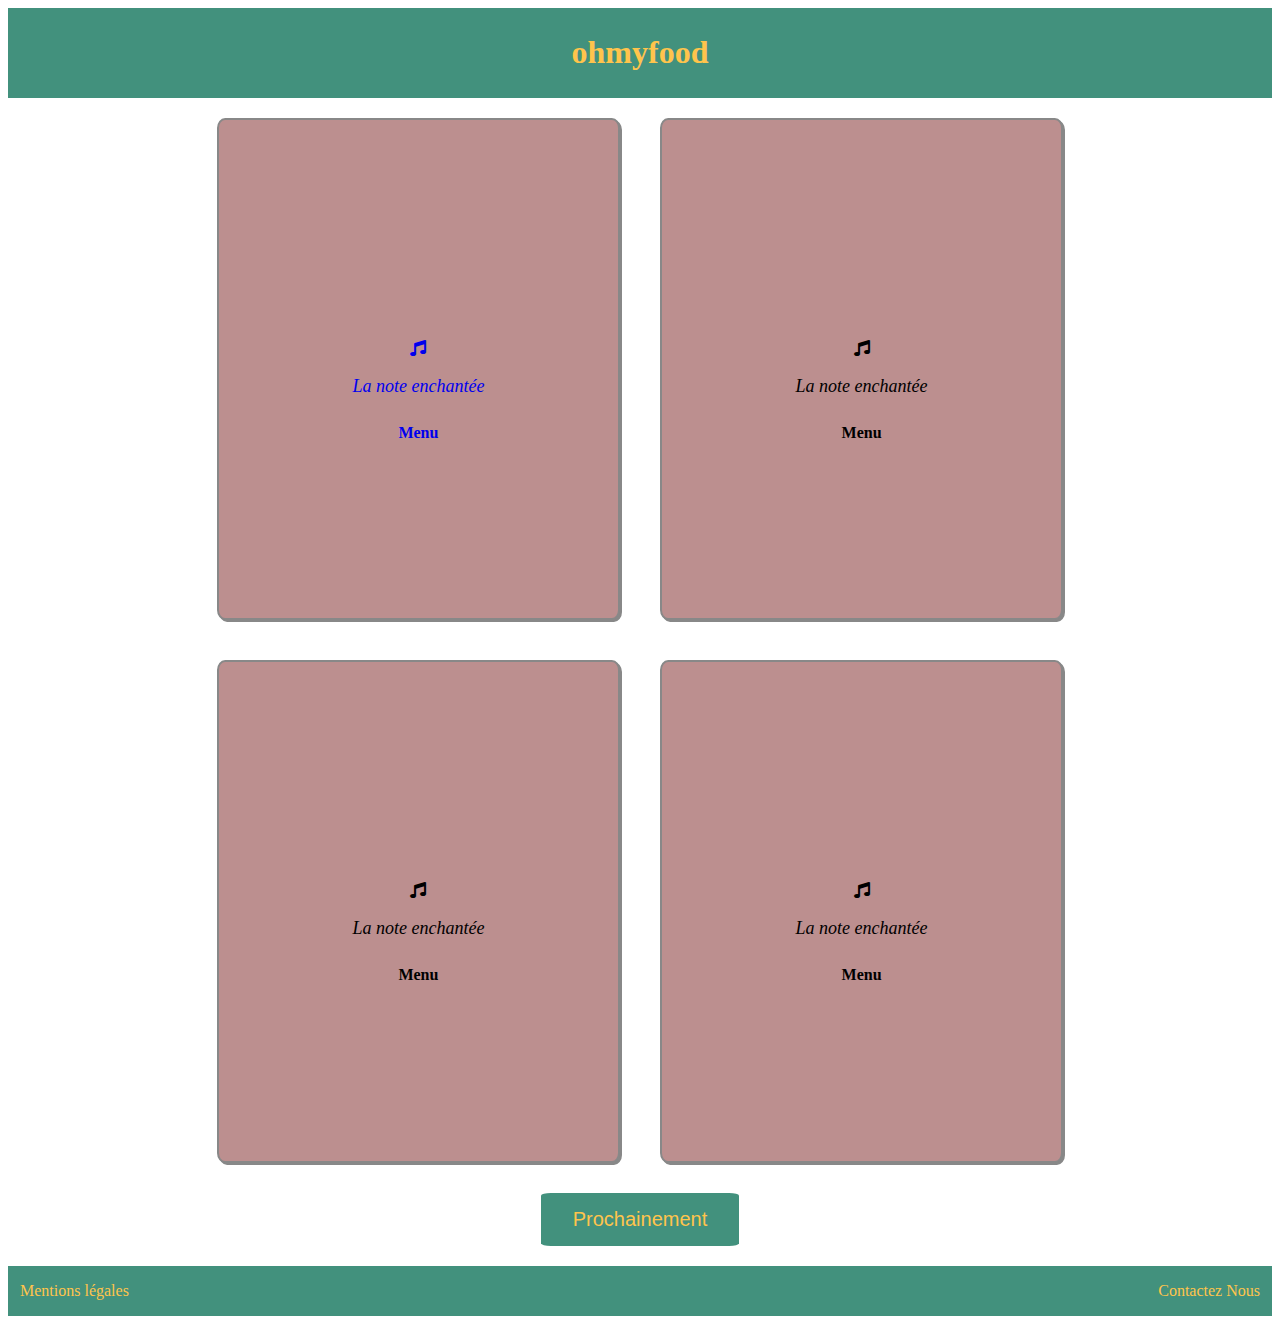
==== index.html @ 479eef69 "Mise en place de la page d'accueil" ====
<!DOCTYPE html>
<html lang="en">

<head>
    <meta charset="UTF-8">
    <meta name="viewport" content="width=device-width, initial-scale=1.0">
    <link rel="stylesheet" href="./style/style.css" type="text/css" />
    <link rel="stylesheet" href="https://use.fontawesome.com/releases/v5.6.3/css/all.css" />
    <title>Document</title>
</head>

<body>
    <main class="container">

        <header class="header">
            <h1 class="header__title">ohmyfood</h1>
        </header>

        <section class="menu">
            <article class="menu-card menu-card__body--rosybrown ">
                <a class="menu-card__link " href="./pages/menu1.html" target="_blank">
                    <div class="menu-card__body ">
                        <!-- <img class="" src="" alt="" /> -->
                        <i class="fas fa-music menu-card__img"></i>
                        <p class="menu-card__subtitle">La note enchantée</p>
                        <h5 class="menu-card__title">Menu</h5>
                    </div>
                </a>
            </article>
            <article class="menu-card menu-card__body--rosybrown ">
                <a href="./pages/menu2.html" target="_blank"></a>
                <div class="menu-card__body ">
                    <!-- <img class="" src="" alt="" /> -->
                    <i class="fas fa-music menu-card__img"></i>
                    <p class="menu-card__subtitle">La note enchantée</p>
                    <h5 class="menu-card__title">Menu</h5>
                </div>
            </article>
        </section>
        <section class="menu">
            <article class="menu-card menu-card__body--rosybrown ">
                <a href="./pages/menu3.html" target="_blank"></a>
                <div class="menu-card__body ">
                    <!-- <img class="" src="" alt="" /> -->
                    <i class="fas fa-music menu-card__img"></i>
                    <p class="menu-card__subtitle">La note enchantée</p>
                    <h5 class="menu-card__title">Menu</h5>
                </div>
            </article>
            <article class="menu-card menu-card__body--rosybrown ">
                <a href="./pages/menu4.html" target="_blank"></a>
                <div class="menu-card__body ">
                    <!-- <img class="" src="" alt="" /> -->
                    <i class="fas fa-music menu-card__img"></i>
                    <p class="menu-card__subtitle">La note enchantée</p>
                    <h5 class="menu-card__title">Menu</h5>
                </div>
            </article>
        </section>

        <div class="prochainement">
            <button class="prochainement__btn" type="button">Prochainement</button>

        </div>




        <footer class="footer">
            <p><a href="mention.html">Mentions légales</a></p>
            <p><a href="mailto:email@example.com">Contactez Nous</a></p>
        </footer>

    </main>

</body>

</html>
---- style/style.css ----
.container {
  text-align: center;
  margin: auto;
  height: auto;
}

.container .header {
  padding: 5px;
  background-color: #42917d;
}

.container .header .header__title {
  color: #ffc44c;
}

.container .menu {
  display: -webkit-box;
  display: -ms-flexbox;
  display: flex;
  -webkit-box-orient: horizontal;
  -webkit-box-direction: normal;
      -ms-flex-direction: row;
          flex-direction: row;
  -webkit-box-pack: center;
      -ms-flex-pack: center;
          justify-content: center;
}

.container .menu .menu-card {
  margin: 20px;
  padding: 150px 10px 150px 10px;
  width: 30%;
  height: 50%;
  border: 2px solid #888888;
  border-radius: 2%;
  -webkit-box-shadow: 2px 2px #888888;
          box-shadow: 2px 2px #888888;
}

.container .menu .menu-card__link {
  display: block;
  height: 100%;
  text-decoration: none;
}

.container .menu .menu-card__body {
  text-align: center;
}

.container .menu .menu-card__body--rosybrown {
  background-color: rosybrown;
}

.container .menu .menu-card__img {
  margin-top: 70px;
}

.container .menu .menu-card__title {
  font-size: 16px;
}

.container .menu .menu-card__subtitle {
  font-size: large;
  font-style: italic;
}

.container .prochainement {
  display: -webkit-box;
  display: -ms-flexbox;
  display: flex;
  -webkit-box-pack: center;
      -ms-flex-pack: center;
          justify-content: center;
  -webkit-box-align: center;
      -ms-flex-align: center;
          align-items: center;
}

.container .prochainement .prochainement__btn {
  background-color: #42917d;
  border: none;
  border-radius: 5%;
  color: #ffc44c;
  padding: 15px 32px;
  text-align: center;
  text-decoration: none;
  display: inline-block;
  font-size: 20px;
  margin-top: 10px;
  margin-bottom: 20px;
}

.container .footer {
  display: -webkit-box;
  display: -ms-flexbox;
  display: flex;
  -webkit-box-orient: horizontal;
  -webkit-box-direction: normal;
      -ms-flex-direction: row;
          flex-direction: row;
  -webkit-box-pack: justify;
      -ms-flex-pack: justify;
          justify-content: space-between;
  background-color: #42917d;
}

.container .footer a {
  color: #ffc44c;
  font-size: 16px;
  text-decoration: none;
  margin-left: 12px;
  margin-right: 12px;
}
/*# sourceMappingURL=style.css.map */
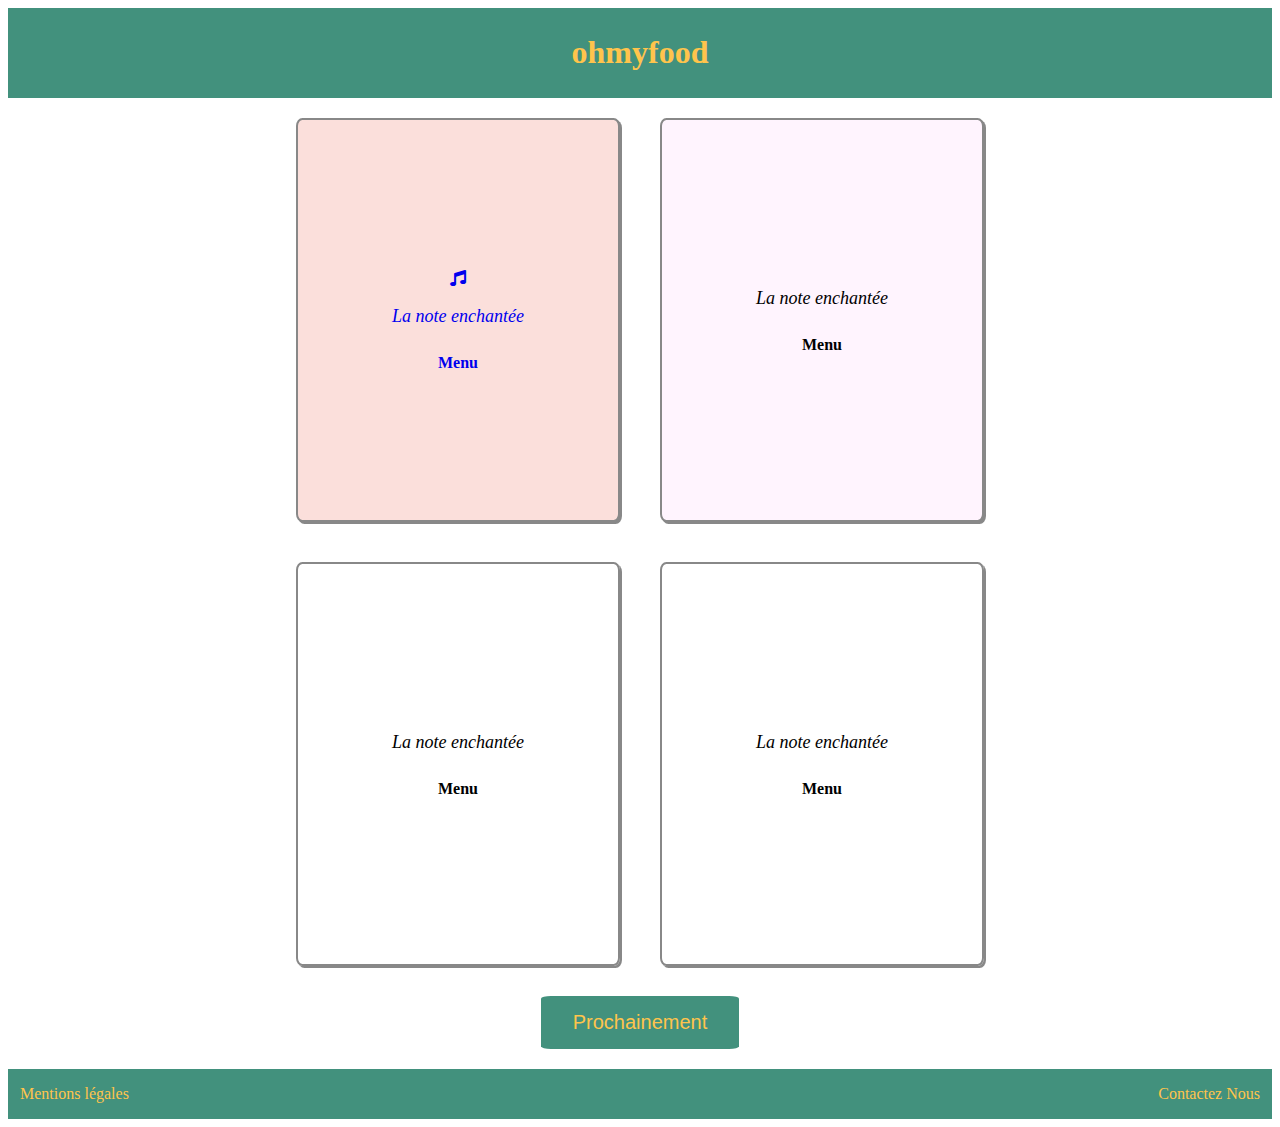
==== commit d8fdd605: "Ajout de la couleur roseclaire, et de la classe isNotDisplay sur l'image" ====
--- a/index.html
+++ b/index.html
@@ -27,31 +27,31 @@
                     </div>
                 </a>
             </article>
-            <article class="menu-card menu-card__body--rosybrown ">
+            <article class="menu-card menu-card__body--roseclaire">
                 <a href="./pages/menu2.html" target="_blank"></a>
                 <div class="menu-card__body ">
                     <!-- <img class="" src="" alt="" /> -->
-                    <i class="fas fa-music menu-card__img"></i>
+                    <i class="fas fa-music  menu-card__img menu-card__img--isNotDisplayed"></i>
                     <p class="menu-card__subtitle">La note enchantée</p>
                     <h5 class="menu-card__title">Menu</h5>
                 </div>
             </article>
         </section>
         <section class="menu">
-            <article class="menu-card menu-card__body--rosybrown ">
+            <article class="menu-card ">
                 <a href="./pages/menu3.html" target="_blank"></a>
                 <div class="menu-card__body ">
                     <!-- <img class="" src="" alt="" /> -->
-                    <i class="fas fa-music menu-card__img"></i>
+                    <i class="fas fa-music menu-card__img menu-card__img--isNotDisplayed "></i>
                     <p class="menu-card__subtitle">La note enchantée</p>
                     <h5 class="menu-card__title">Menu</h5>
                 </div>
             </article>
-            <article class="menu-card menu-card__body--rosybrown ">
+            <article class="menu-card ">
                 <a href="./pages/menu4.html" target="_blank"></a>
                 <div class="menu-card__body ">
                     <!-- <img class="" src="" alt="" /> -->
-                    <i class="fas fa-music menu-card__img"></i>
+                    <i class="fas fa-music menu-card__img menu-card__img--isNotDisplayed "></i>
                     <p class="menu-card__subtitle">La note enchantée</p>
                     <h5 class="menu-card__title">Menu</h5>
                 </div>
--- a/style/style.css
+++ b/style/style.css
@@ -29,8 +29,8 @@
 .container .menu .menu-card {
   margin: 20px;
   padding: 150px 10px 150px 10px;
-  width: 30%;
-  height: 50%;
+  width: 300px;
+  height: 100px;
   border: 2px solid #888888;
   border-radius: 2%;
   -webkit-box-shadow: 2px 2px #888888;
@@ -48,11 +48,19 @@
 }
 
 .container .menu .menu-card__body--rosybrown {
-  background-color: rosybrown;
+  background-color: #FBDFDB;
+}
+
+.container .menu .menu-card__body--roseclaire {
+  background-color: #FFF4FE;
 }
 
 .container .menu .menu-card__img {
-  margin-top: 70px;
+  width: 200px;
+}
+
+.container .menu .menu-card__img--isNotDisplayed {
+  display: none;
 }
 
 .container .menu .menu-card__title {
@@ -111,4 +119,8 @@
   margin-left: 12px;
   margin-right: 12px;
 }
+
+.fa-music {
+  width: 60%;
+}
 /*# sourceMappingURL=style.css.map */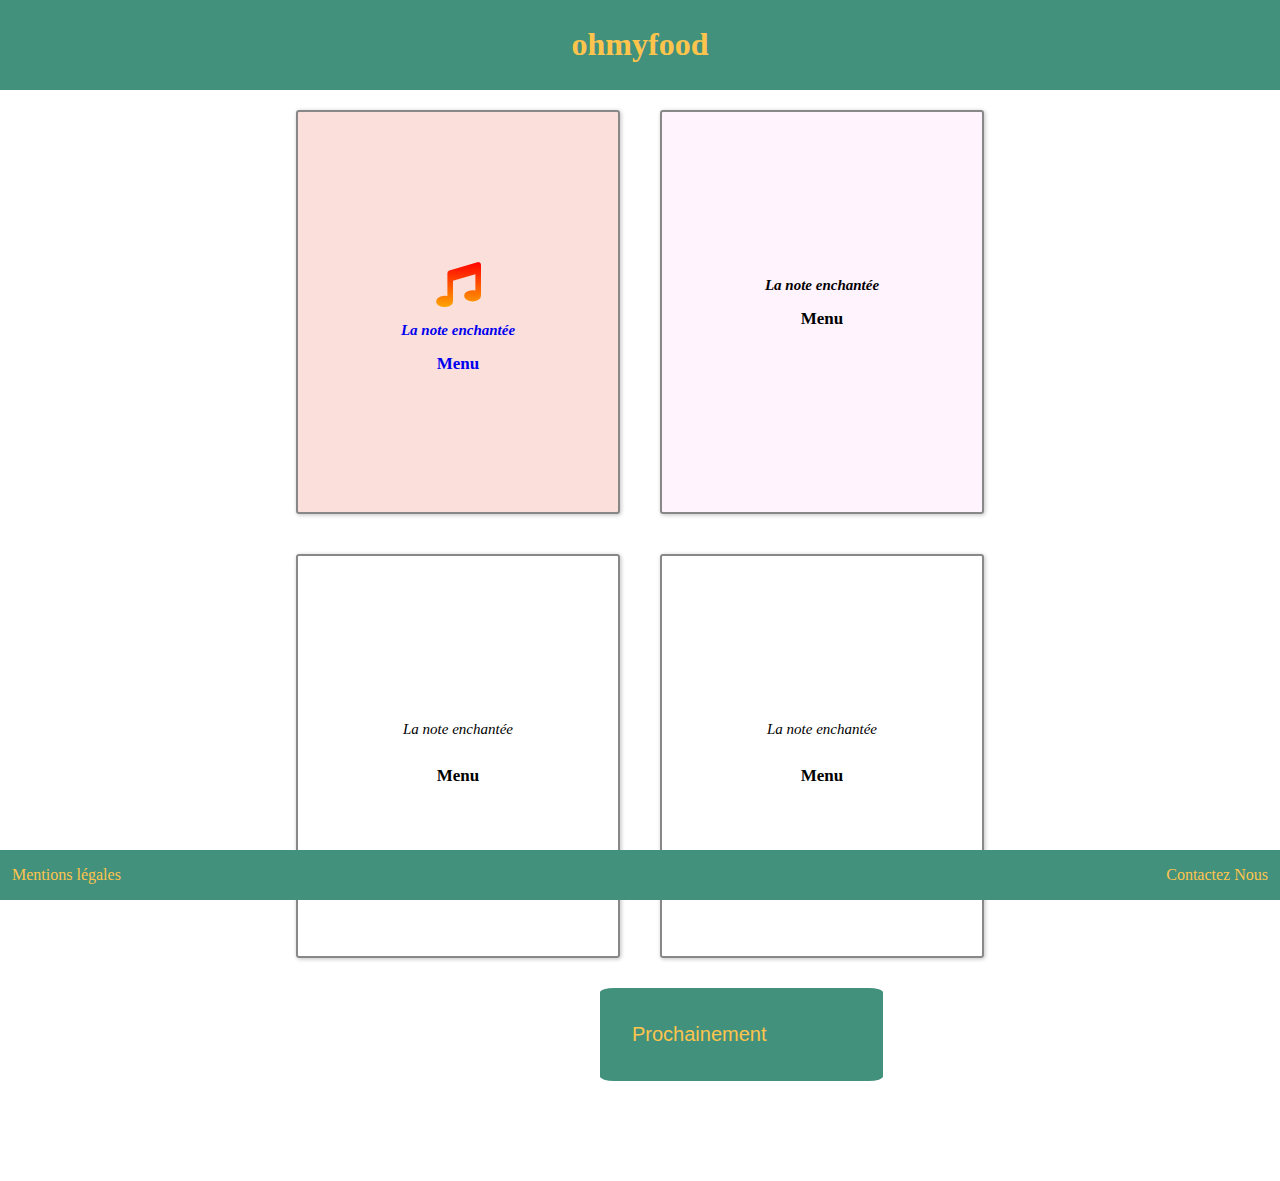
==== commit 1c87459c: "Ajout de la fonctionalite de clignotement sur le bouton prochainement" ====
--- a/index.html
+++ b/index.html
@@ -1,6 +1,5 @@
 <!DOCTYPE html>
 <html lang="en">
-
 <head>
     <meta charset="UTF-8">
     <meta name="viewport" content="width=device-width, initial-scale=1.0">
@@ -15,15 +14,14 @@
         <header class="header">
             <h1 class="header__title">ohmyfood</h1>
         </header>
-
         <section class="menu">
             <article class="menu-card menu-card__body--rosybrown ">
                 <a class="menu-card__link " href="./pages/menu1.html" target="_blank">
                     <div class="menu-card__body ">
                         <!-- <img class="" src="" alt="" /> -->
-                        <i class="fas fa-music menu-card__img"></i>
-                        <p class="menu-card__subtitle">La note enchantée</p>
-                        <h5 class="menu-card__title">Menu</h5>
+                        <i class="fas fa-music menu-card__img menu-card__img--orange"></i>
+                        <h3 class="menu-card__subtitle">La note enchantée</h3>
+                        <h2 class="menu-card__title">Menu</h2>
                     </div>
                 </a>
             </article>
@@ -32,8 +30,8 @@
                 <div class="menu-card__body ">
                     <!-- <img class="" src="" alt="" /> -->
                     <i class="fas fa-music  menu-card__img menu-card__img--isNotDisplayed"></i>
-                    <p class="menu-card__subtitle">La note enchantée</p>
-                    <h5 class="menu-card__title">Menu</h5>
+                    <h3 class="menu-card__subtitle">La note enchantée</h3>
+                    <h2 class="menu-card__title">Menu</h2>
                 </div>
             </article>
         </section>
@@ -57,14 +55,16 @@
                 </div>
             </article>
         </section>
+        
 
         <div class="prochainement">
-            <button class="prochainement__btn" type="button">Prochainement</button>
-
+            <button class="prochainement__btn" type="button"> 
+                <p>Prochainement</p>
+                 <span class="prochainement__btn-dot">.</span>
+                 <span class="prochainement__btn-dot">.</span>
+                <span class="prochainement__btn-dot">.</span>
+            </button>
         </div>
-
-
-
 
         <footer class="footer">
             <p><a href="mention.html">Mentions légales</a></p>
--- a/style/style.css
+++ b/style/style.css
@@ -1,3 +1,26 @@
+@-webkit-keyframes zoom-opacity {
+  0% {
+    opacity: 0.5;
+  }
+  100% {
+    opacity: 1;
+  }
+}
+
+@keyframes zoom-opacity {
+  0% {
+    opacity: 0.5;
+  }
+  100% {
+    opacity: 1;
+  }
+}
+
+body {
+  margin: 0;
+  padding: 0;
+}
+
 .container {
   text-align: center;
   margin: auto;
@@ -32,9 +55,9 @@
   width: 300px;
   height: 100px;
   border: 2px solid #888888;
-  border-radius: 2%;
-  -webkit-box-shadow: 2px 2px #888888;
-          box-shadow: 2px 2px #888888;
+  border-radius: 3px;
+  -webkit-box-shadow: 1px 1px 4px silver;
+          box-shadow: 1px 1px 4px silver;
 }
 
 .container .menu .menu-card__link {
@@ -48,60 +71,141 @@
 }
 
 .container .menu .menu-card__body--rosybrown {
-  background-color: #FBDFDB;
+  background-color: #fbdfdb;
 }
 
 .container .menu .menu-card__body--roseclaire {
-  background-color: #FFF4FE;
+  background-color: #fff4fe;
 }
 
 .container .menu .menu-card__img {
-  width: 200px;
+  font-size: 45px;
 }
 
 .container .menu .menu-card__img--isNotDisplayed {
   display: none;
 }
 
+.container .menu .menu-card__img--orange {
+  background: -webkit-linear-gradient(red, orange);
+  -webkit-background-clip: text;
+  -webkit-text-fill-color: transparent;
+}
+
 .container .menu .menu-card__title {
-  font-size: 16px;
+  font-size: 17px;
 }
 
 .container .menu .menu-card__subtitle {
-  font-size: large;
+  font-size: 15px;
   font-style: italic;
 }
 
-.container .prochainement {
+.container .menu .menu-card:hover {
+  -webkit-animation: zoom-opacity linear;
+          animation: zoom-opacity linear;
+  -webkit-animation-fill-mode: forwards;
+          animation-fill-mode: forwards;
+  -webkit-animation-duration: 1s;
+          animation-duration: 1s;
+}
+
+.container .menu .menu-card:hover .menu-card__title {
+  -webkit-transition: all 1s linear;
+  transition: all 1s linear;
+  font-size: 24px;
+}
+
+.container .menu .menu-card:hover .menu-card__subtitle {
+  -webkit-transition: all 1s linear;
+  transition: all 1s linear;
+  font-size: 24px;
+}
+
+.container .menu .menu-card:hover .menu-card__img {
+  -webkit-transition: all 1s linear;
+  transition: all 1s linear;
+  font-size: 65px;
+}
+
+.container .prochainement__btn {
   display: -webkit-box;
   display: -ms-flexbox;
   display: flex;
-  -webkit-box-pack: center;
-      -ms-flex-pack: center;
-          justify-content: center;
   -webkit-box-align: center;
       -ms-flex-align: center;
           align-items: center;
-}
-
-.container .prochainement .prochainement__btn {
+  margin-left: 600px;
   background-color: #42917d;
   border: none;
   border-radius: 5%;
   color: #ffc44c;
   padding: 15px 32px;
   text-align: center;
-  text-decoration: none;
-  display: inline-block;
   font-size: 20px;
   margin-top: 10px;
-  margin-bottom: 20px;
-}
-
-.container .footer {
+  margin-bottom: 100px;
+}
+
+.container .prochainement__btn .prochainement__btn-dot {
+  width: 20px;
+  height: 4px;
+  margin: 0 4px;
+  background: #ffc44c;
+  border-radius: 50%;
+  opacity: 0;
+  -webkit-animation: loadingFade 1s infinite;
+          animation: loadingFade 1s infinite;
+  padding-bottom: 16px;
+}
+
+.container .prochainement__btn .prochainement__btn-dot:nth-child(1) {
+  -webkit-animation-delay: 0s;
+          animation-delay: 0s;
+}
+
+.container .prochainement__btn .prochainement__btn-dot:nth-child(2) {
+  -webkit-animation-delay: 0.2s;
+          animation-delay: 0.2s;
+}
+
+.container .prochainement__btn .prochainement__btn-dot:nth-child(3) {
+  -webkit-animation-delay: 0.4s;
+          animation-delay: 0.4s;
+}
+
+@-webkit-keyframes loadingFade {
+  0% {
+    opacity: 0;
+  }
+  50% {
+    opacity: 0.8;
+  }
+  100% {
+    opacity: 0;
+  }
+}
+
+@keyframes loadingFade {
+  0% {
+    opacity: 0;
+  }
+  50% {
+    opacity: 0.8;
+  }
+  100% {
+    opacity: 0;
+  }
+}
+
+.footer {
   display: -webkit-box;
   display: -ms-flexbox;
   display: flex;
+  position: fixed;
+  bottom: 0;
+  left: 0;
+  right: 0;
   -webkit-box-orient: horizontal;
   -webkit-box-direction: normal;
       -ms-flex-direction: row;
@@ -112,7 +216,7 @@
   background-color: #42917d;
 }
 
-.container .footer a {
+.footer a {
   color: #ffc44c;
   font-size: 16px;
   text-decoration: none;
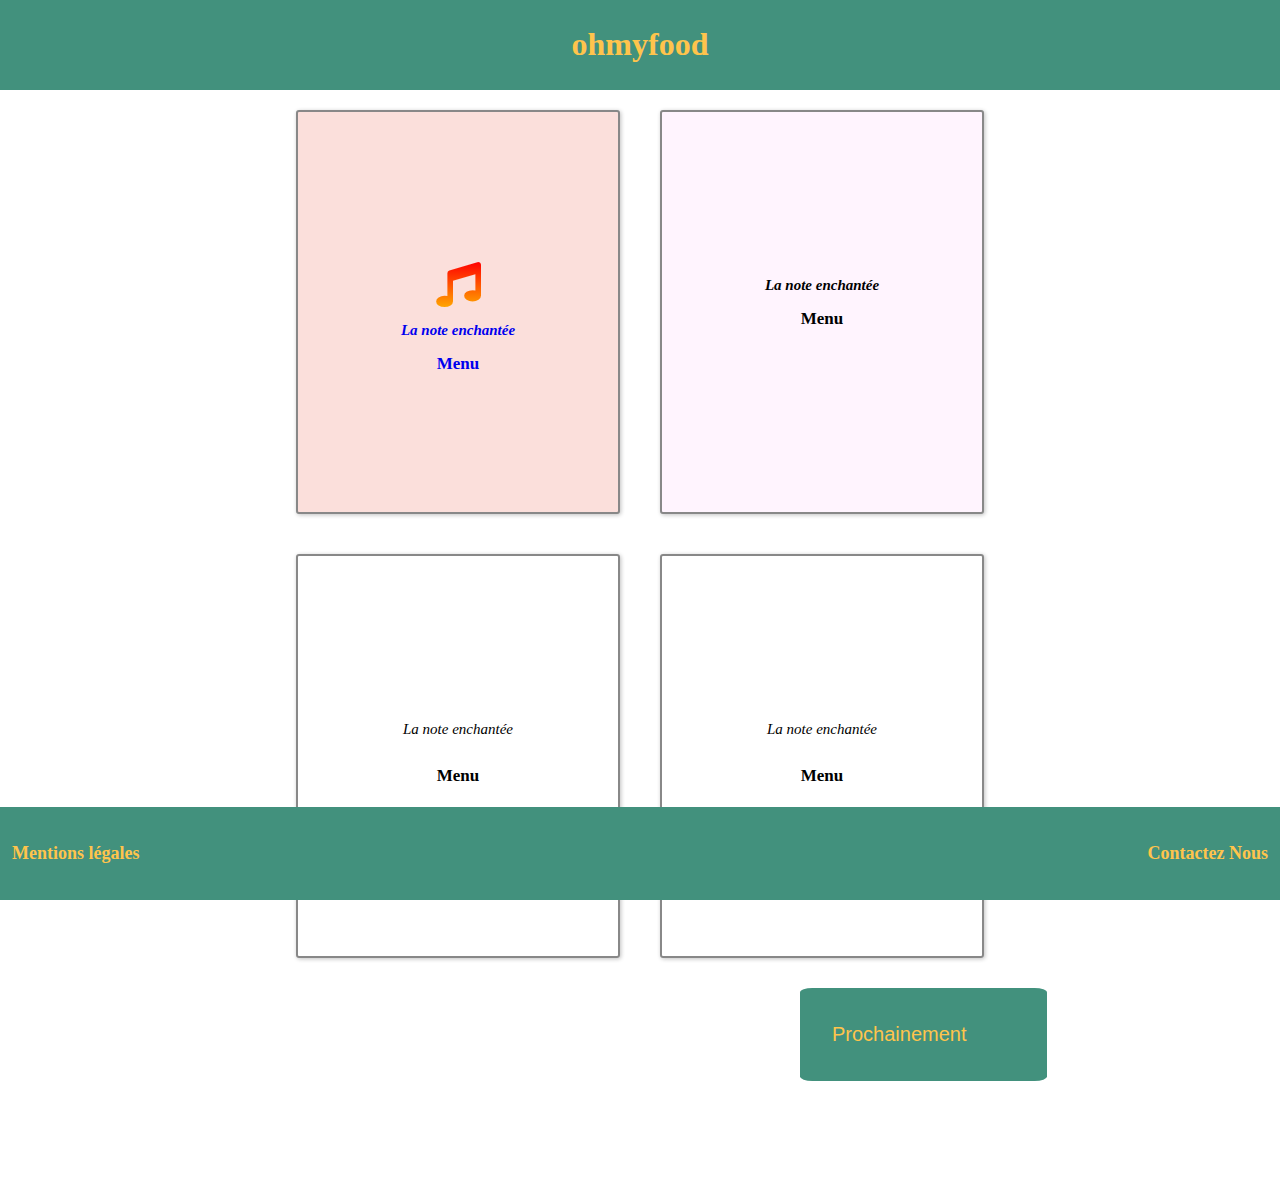
==== commit d0a92b3d: "ajout de la fonctionalité wiggle sur les bouton contact et mention legale" ====
--- a/index.html
+++ b/index.html
@@ -67,8 +67,8 @@
         </div>
 
         <footer class="footer">
-            <p><a href="mention.html">Mentions légales</a></p>
-            <p><a href="mailto:email@example.com">Contactez Nous</a></p>
+            <p class="footer__btn"><a href="mention.html">Mentions légales</a></p>
+            <p  class="footer__btn"><a href="mailto:email@example.com">Contactez Nous</a></p>
         </footer>
 
     </main>
--- a/style/style.css
+++ b/style/style.css
@@ -135,7 +135,7 @@
   -webkit-box-align: center;
       -ms-flex-align: center;
           align-items: center;
-  margin-left: 600px;
+  margin-left: 800px;
   background-color: #42917d;
   border: none;
   border-radius: 5%;
@@ -148,12 +148,12 @@
 }
 
 .container .prochainement__btn .prochainement__btn-dot {
-  width: 20px;
-  height: 4px;
-  margin: 0 4px;
-  background: #ffc44c;
   border-radius: 50%;
   opacity: 0;
+  width: 12px;
+  height: 0px;
+  margin: 0 2px;
+  background: #ffc44c;
   -webkit-animation: loadingFade 1s infinite;
           animation: loadingFade 1s infinite;
   padding-bottom: 16px;
@@ -216,12 +216,65 @@
   background-color: #42917d;
 }
 
-.footer a {
-  color: #ffc44c;
-  font-size: 16px;
-  text-decoration: none;
+.footer__btn {
   margin-left: 12px;
   margin-right: 12px;
+  line-height: 60px;
+  font-weight: bold;
+  -webkit-animation: thing 3s infinite;
+          animation: thing 3s infinite;
+}
+
+.footer__btn a {
+  color: #ffc44c;
+  font-size: 18px;
+  text-decoration: none;
+}
+
+@-webkit-keyframes thing {
+  0% {
+    -webkit-transform: rotate(0deg);
+            transform: rotate(0deg);
+  }
+  3% {
+    -webkit-transform: rotate(-4deg);
+            transform: rotate(-4deg);
+  }
+  4% {
+    -webkit-transform: rotate(2deg);
+            transform: rotate(2deg);
+  }
+  0% {
+    -webkit-transform: rotate(0deg);
+            transform: rotate(0deg);
+  }
+  0% {
+    -webkit-transform: rotate(0deg);
+            transform: rotate(0deg);
+  }
+}
+
+@keyframes thing {
+  0% {
+    -webkit-transform: rotate(0deg);
+            transform: rotate(0deg);
+  }
+  3% {
+    -webkit-transform: rotate(-4deg);
+            transform: rotate(-4deg);
+  }
+  4% {
+    -webkit-transform: rotate(2deg);
+            transform: rotate(2deg);
+  }
+  0% {
+    -webkit-transform: rotate(0deg);
+            transform: rotate(0deg);
+  }
+  0% {
+    -webkit-transform: rotate(0deg);
+            transform: rotate(0deg);
+  }
 }
 
 .fa-music {
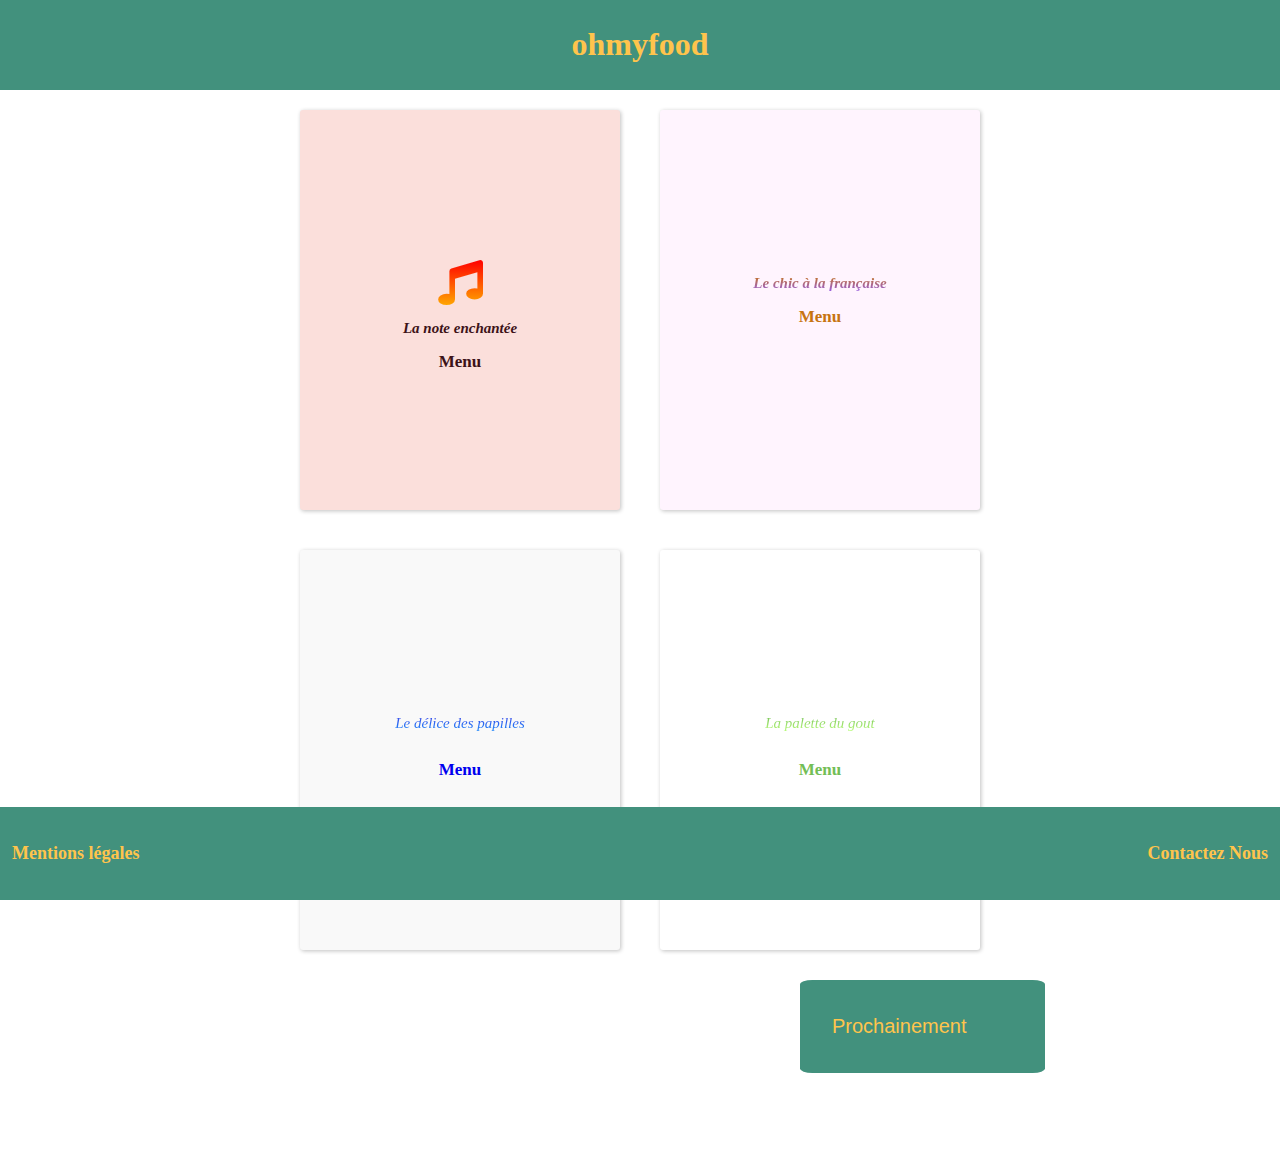
==== commit 62868c79: "Ajout des fichiers css et html de chaque menu" ====
--- a/index.html
+++ b/index.html
@@ -15,54 +15,57 @@
             <h1 class="header__title">ohmyfood</h1>
         </header>
         <section class="menu">
-            <article class="menu-card menu-card__body--rosybrown ">
-                <a class="menu-card__link " href="./pages/menu1.html" target="_blank">
+            <article class="menu-card menu-card__body--rosy ">
+                <a class="menu-card__link menu-card__link--rosybrown" href="./pages/menu1.html" target="_blank">
                     <div class="menu-card__body ">
                         <!-- <img class="" src="" alt="" /> -->
                         <i class="fas fa-music menu-card__img menu-card__img--orange"></i>
-                        <h3 class="menu-card__subtitle">La note enchantée</h3>
-                        <h2 class="menu-card__title">Menu</h2>
+                        <h3 class="menu-card__subtitle menu-card__subtitle--brown">La note enchantée</h3>
+                        <h2 class="menu-card__title menu-card__title--brown">Menu</h2>
                     </div>
                 </a>
             </article>
-            <article class="menu-card menu-card__body--roseclaire">
-                <a href="./pages/menu2.html" target="_blank"></a>
-                <div class="menu-card__body ">
-                    <!-- <img class="" src="" alt="" /> -->
-                    <i class="fas fa-music  menu-card__img menu-card__img--isNotDisplayed"></i>
-                    <h3 class="menu-card__subtitle">La note enchantée</h3>
-                    <h2 class="menu-card__title">Menu</h2>
-                </div>
+            <article class="menu-card menu-card__body--clair">
+                <a class="menu-card__link " href="./pages/menu2.html" target="_blank">
+                    <div class="menu-card__body ">
+                        <!-- <img class="" src="" alt="" /> -->
+                        <!-- <i class="fas fa-music  menu-card__img menu-card__img--isNotDisplayed"></i> -->
+                        <h3 class="menu-card__subtitle menu-card__subtitle--orangeviolet">Le chic à la française</h3>
+                        <h2 class="menu-card__title menu-card__title--orange">Menu</h2>
+                    </div>
+               </a>
             </article>
         </section>
         <section class="menu">
-            <article class="menu-card ">
-                <a href="./pages/menu3.html" target="_blank"></a>
-                <div class="menu-card__body ">
-                    <!-- <img class="" src="" alt="" /> -->
-                    <i class="fas fa-music menu-card__img menu-card__img--isNotDisplayed "></i>
-                    <p class="menu-card__subtitle">La note enchantée</p>
-                    <h5 class="menu-card__title">Menu</h5>
-                </div>
+            <article class="menu-card menu-card menu-card__body--gris">
+                <a class="menu-card__link" href="./pages/menu3.html" target="_blank">
+                    <div class="menu-card__body ">
+                        <!-- <img class="" src="" alt="" /> -->
+                        <!-- <i class="fas fa-music menu-card__img menu-card__img--isNotDisplayed "></i> -->
+                        <p class="menu-card__subtitle menu-card__subtitle--bleu">Le délice des papilles</p>
+                        <h5 class="menu-card__title enu-card__title--bleu">Menu</h5>
+                    </div>
+                </a>
             </article>
-            <article class="menu-card ">
-                <a href="./pages/menu4.html" target="_blank"></a>
-                <div class="menu-card__body ">
-                    <!-- <img class="" src="" alt="" /> -->
-                    <i class="fas fa-music menu-card__img menu-card__img--isNotDisplayed "></i>
-                    <p class="menu-card__subtitle">La note enchantée</p>
-                    <h5 class="menu-card__title">Menu</h5>
-                </div>
+            <article class="menu-card menu-card__body--gris2 ">
+                <a class="menu-card__link " href="./pages/menu4.html" target="_blank">
+                    <div class="menu-card__body ">
+                        <!-- <img class="" src="" alt="" /> -->
+                        <!-- <i class="fas fa-music menu-card__img menu-card__img--isNotDisplayed "></i> -->
+                        <p class="menu-card__subtitle menu-card__subtitle--vert">La palette du gout</p>
+                        <h5 class="menu-card__title menu-card__title--vert">Menu</h5>
+                    </div>
+                </a>
             </article>
         </section>
         
 
         <div class="prochainement">
-            <button class="prochainement__btn" type="button"> 
+            <button class="prochainement__btn" type="button "> 
                 <p>Prochainement</p>
-                 <span class="prochainement__btn-dot">.</span>
-                 <span class="prochainement__btn-dot">.</span>
-                <span class="prochainement__btn-dot">.</span>
+                 <span class="prochainement__btn-dot first_dot"></span>
+                 <span class="prochainement__btn-dot"></span>
+                <span class="prochainement__btn-dot"></span>
             </button>
         </div>
 
--- a/style/style.css
+++ b/style/style.css
@@ -54,7 +54,6 @@
   padding: 150px 10px 150px 10px;
   width: 300px;
   height: 100px;
-  border: 2px solid #888888;
   border-radius: 3px;
   -webkit-box-shadow: 1px 1px 4px silver;
           box-shadow: 1px 1px 4px silver;
@@ -70,12 +69,16 @@
   text-align: center;
 }
 
-.container .menu .menu-card__body--rosybrown {
+.container .menu .menu-card__body--rosy {
   background-color: #fbdfdb;
 }
 
-.container .menu .menu-card__body--roseclaire {
+.container .menu .menu-card__body--clair {
   background-color: #fff4fe;
+}
+
+.container .menu .menu-card__body--gris {
+  background-color: #F9F9F9;
 }
 
 .container .menu .menu-card__img {
@@ -96,9 +99,65 @@
   font-size: 17px;
 }
 
+.container .menu .menu-card__title--brown {
+  color: #3D1318;
+}
+
+.container .menu .menu-card__title--orange {
+  color: #C77412;
+}
+
+.container .menu .menu-card__title--bleu {
+  color: #1D87FB;
+}
+
+.container .menu .menu-card__title--vert {
+  color: #73BE56;
+}
+
 .container .menu .menu-card__subtitle {
   font-size: 15px;
   font-style: italic;
+}
+
+.container .menu .menu-card__subtitle--brown {
+  color: #3D1318;
+}
+
+.container .menu .menu-card__subtitle--orangeviolet {
+  background: -webkit-linear-gradient(#C77412, #955EEC);
+  -webkit-background-clip: text;
+  -webkit-text-fill-color: transparent;
+}
+
+.container .menu .menu-card__subtitle--bleu {
+  background: -webkit-linear-gradient(#3F46E7, #1A89FB);
+  -webkit-background-clip: text;
+  -webkit-text-fill-color: transparent;
+}
+
+.container .menu .menu-card__subtitle--vert {
+  background: -webkit-linear-gradient(#73BE56, #BEFF7F);
+  -webkit-background-clip: text;
+  -webkit-text-fill-color: transparent;
+}
+
+.container .menu .menu-card__subtitle:before {
+  content: "";
+  position: absolute;
+  width: 0;
+  height: 2px;
+  bottom: 0;
+  left: 0;
+  background-color: black;
+  visibility: hidden;
+  -webkit-transition: all 0.3s ease-in-out;
+  transition: all 0.3s ease-in-out;
+}
+
+.container .menu .menu-card__subtitle:hover:before {
+  visibility: visible;
+  width: 100%;
 }
 
 .container .menu .menu-card:hover {
@@ -150,13 +209,17 @@
 .container .prochainement__btn .prochainement__btn-dot {
   border-radius: 50%;
   opacity: 0;
-  width: 12px;
-  height: 0px;
-  margin: 0 2px;
+  width: 7px;
+  height: 7px;
+  margin-top: 10px;
+  margin-right: 5px;
   background: #ffc44c;
   -webkit-animation: loadingFade 1s infinite;
           animation: loadingFade 1s infinite;
-  padding-bottom: 16px;
+}
+
+.container .prochainement__btn .first_dot {
+  margin-left: 10px;
 }
 
 .container .prochainement__btn .prochainement__btn-dot:nth-child(1) {
@@ -221,6 +284,9 @@
   margin-right: 12px;
   line-height: 60px;
   font-weight: bold;
+}
+
+.footer__btn:hover {
   -webkit-animation: thing 3s infinite;
           animation: thing 3s infinite;
 }
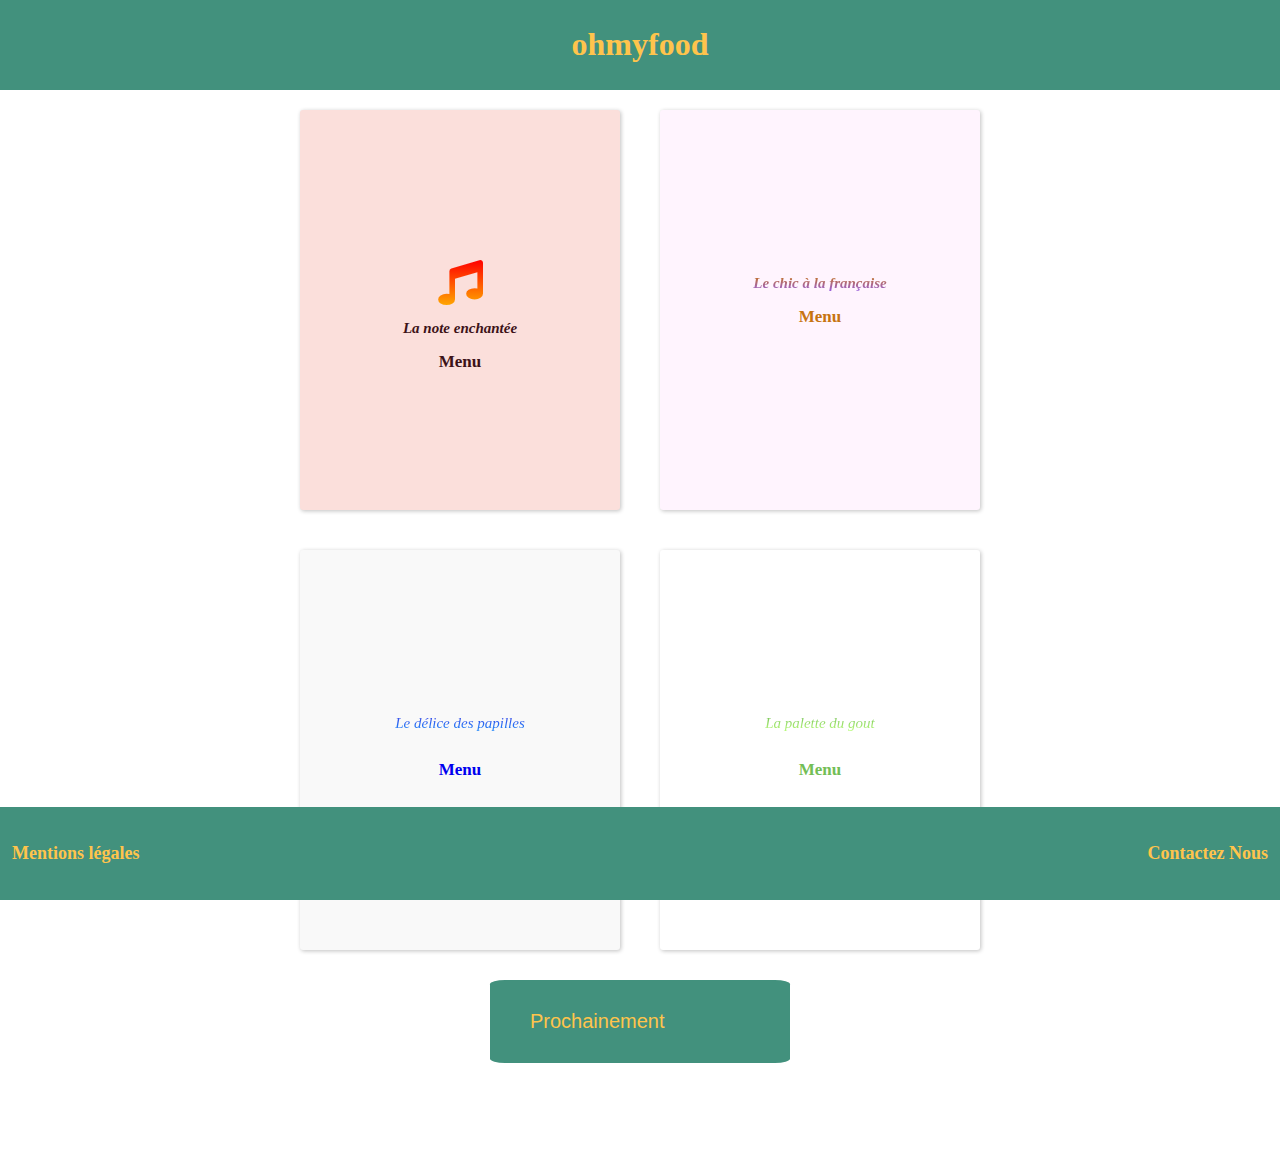
==== commit b420b815: "adding media queries in this project to performed devices" ====
--- a/index.html
+++ b/index.html
@@ -16,9 +16,8 @@
         </header>
         <section class="menu">
             <article class="menu-card menu-card__body--rosy ">
-                <a class="menu-card__link menu-card__link--rosybrown" href="./pages/menu1.html" target="_blank">
+                <a class="menu-card__link menu-card__link--rosybrown" href="./pages/menu1.html" >
                     <div class="menu-card__body ">
-                        <!-- <img class="" src="" alt="" /> -->
                         <i class="fas fa-music menu-card__img menu-card__img--orange"></i>
                         <h3 class="menu-card__subtitle menu-card__subtitle--brown">La note enchantée</h3>
                         <h2 class="menu-card__title menu-card__title--brown">Menu</h2>
@@ -26,10 +25,8 @@
                 </a>
             </article>
             <article class="menu-card menu-card__body--clair">
-                <a class="menu-card__link " href="./pages/menu2.html" target="_blank">
+                <a class="menu-card__link " href="./pages/menu2.html" >
                     <div class="menu-card__body ">
-                        <!-- <img class="" src="" alt="" /> -->
-                        <!-- <i class="fas fa-music  menu-card__img menu-card__img--isNotDisplayed"></i> -->
                         <h3 class="menu-card__subtitle menu-card__subtitle--orangeviolet">Le chic à la française</h3>
                         <h2 class="menu-card__title menu-card__title--orange">Menu</h2>
                     </div>
@@ -38,20 +35,16 @@
         </section>
         <section class="menu">
             <article class="menu-card menu-card menu-card__body--gris">
-                <a class="menu-card__link" href="./pages/menu3.html" target="_blank">
+                <a class="menu-card__link" href="./pages/menu3.html" >
                     <div class="menu-card__body ">
-                        <!-- <img class="" src="" alt="" /> -->
-                        <!-- <i class="fas fa-music menu-card__img menu-card__img--isNotDisplayed "></i> -->
                         <p class="menu-card__subtitle menu-card__subtitle--bleu">Le délice des papilles</p>
                         <h5 class="menu-card__title enu-card__title--bleu">Menu</h5>
                     </div>
                 </a>
             </article>
             <article class="menu-card menu-card__body--gris2 ">
-                <a class="menu-card__link " href="./pages/menu4.html" target="_blank">
+                <a class="menu-card__link " href="./pages/menu4.html" >
                     <div class="menu-card__body ">
-                        <!-- <img class="" src="" alt="" /> -->
-                        <!-- <i class="fas fa-music menu-card__img menu-card__img--isNotDisplayed "></i> -->
                         <p class="menu-card__subtitle menu-card__subtitle--vert">La palette du gout</p>
                         <h5 class="menu-card__title menu-card__title--vert">Menu</h5>
                     </div>
--- a/style/style.css
+++ b/style/style.css
@@ -78,7 +78,7 @@
 }
 
 .container .menu .menu-card__body--gris {
-  background-color: #F9F9F9;
+  background-color: #f9f9f9;
 }
 
 .container .menu .menu-card__img {
@@ -100,19 +100,19 @@
 }
 
 .container .menu .menu-card__title--brown {
-  color: #3D1318;
+  color: #3d1318;
 }
 
 .container .menu .menu-card__title--orange {
-  color: #C77412;
+  color: #c77412;
 }
 
 .container .menu .menu-card__title--bleu {
-  color: #1D87FB;
+  color: #1d87fb;
 }
 
 .container .menu .menu-card__title--vert {
-  color: #73BE56;
+  color: #73be56;
 }
 
 .container .menu .menu-card__subtitle {
@@ -121,43 +121,25 @@
 }
 
 .container .menu .menu-card__subtitle--brown {
-  color: #3D1318;
+  color: #3d1318;
 }
 
 .container .menu .menu-card__subtitle--orangeviolet {
-  background: -webkit-linear-gradient(#C77412, #955EEC);
+  background: -webkit-linear-gradient(#c77412, #955eec);
   -webkit-background-clip: text;
   -webkit-text-fill-color: transparent;
 }
 
 .container .menu .menu-card__subtitle--bleu {
-  background: -webkit-linear-gradient(#3F46E7, #1A89FB);
+  background: -webkit-linear-gradient(#3f46e7, #1a89fb);
   -webkit-background-clip: text;
   -webkit-text-fill-color: transparent;
 }
 
 .container .menu .menu-card__subtitle--vert {
-  background: -webkit-linear-gradient(#73BE56, #BEFF7F);
+  background: -webkit-linear-gradient(#73be56, #beff7f);
   -webkit-background-clip: text;
   -webkit-text-fill-color: transparent;
-}
-
-.container .menu .menu-card__subtitle:before {
-  content: "";
-  position: absolute;
-  width: 0;
-  height: 2px;
-  bottom: 0;
-  left: 0;
-  background-color: black;
-  visibility: hidden;
-  -webkit-transition: all 0.3s ease-in-out;
-  transition: all 0.3s ease-in-out;
-}
-
-.container .menu .menu-card__subtitle:hover:before {
-  visibility: visible;
-  width: 100%;
 }
 
 .container .menu .menu-card:hover {
@@ -188,18 +170,19 @@
 }
 
 .container .prochainement__btn {
+  width: 300px;
   display: -webkit-box;
   display: -ms-flexbox;
   display: flex;
   -webkit-box-align: center;
       -ms-flex-align: center;
           align-items: center;
-  margin-left: 800px;
+  margin: auto;
   background-color: #42917d;
   border: none;
   border-radius: 5%;
   color: #ffc44c;
-  padding: 15px 32px;
+  padding: 10px 40px;
   text-align: center;
   font-size: 20px;
   margin-top: 10px;
@@ -346,4 +329,19 @@
 .fa-music {
   width: 60%;
 }
+
+@media screen and (max-width: 500px) {
+  body {
+    margin: auto;
+  }
+  .header {
+    margin: 0 0 40 auto;
+  }
+  .menu {
+    width: auto;
+  }
+  .container {
+    width: 800px;
+  }
+}
 /*# sourceMappingURL=style.css.map */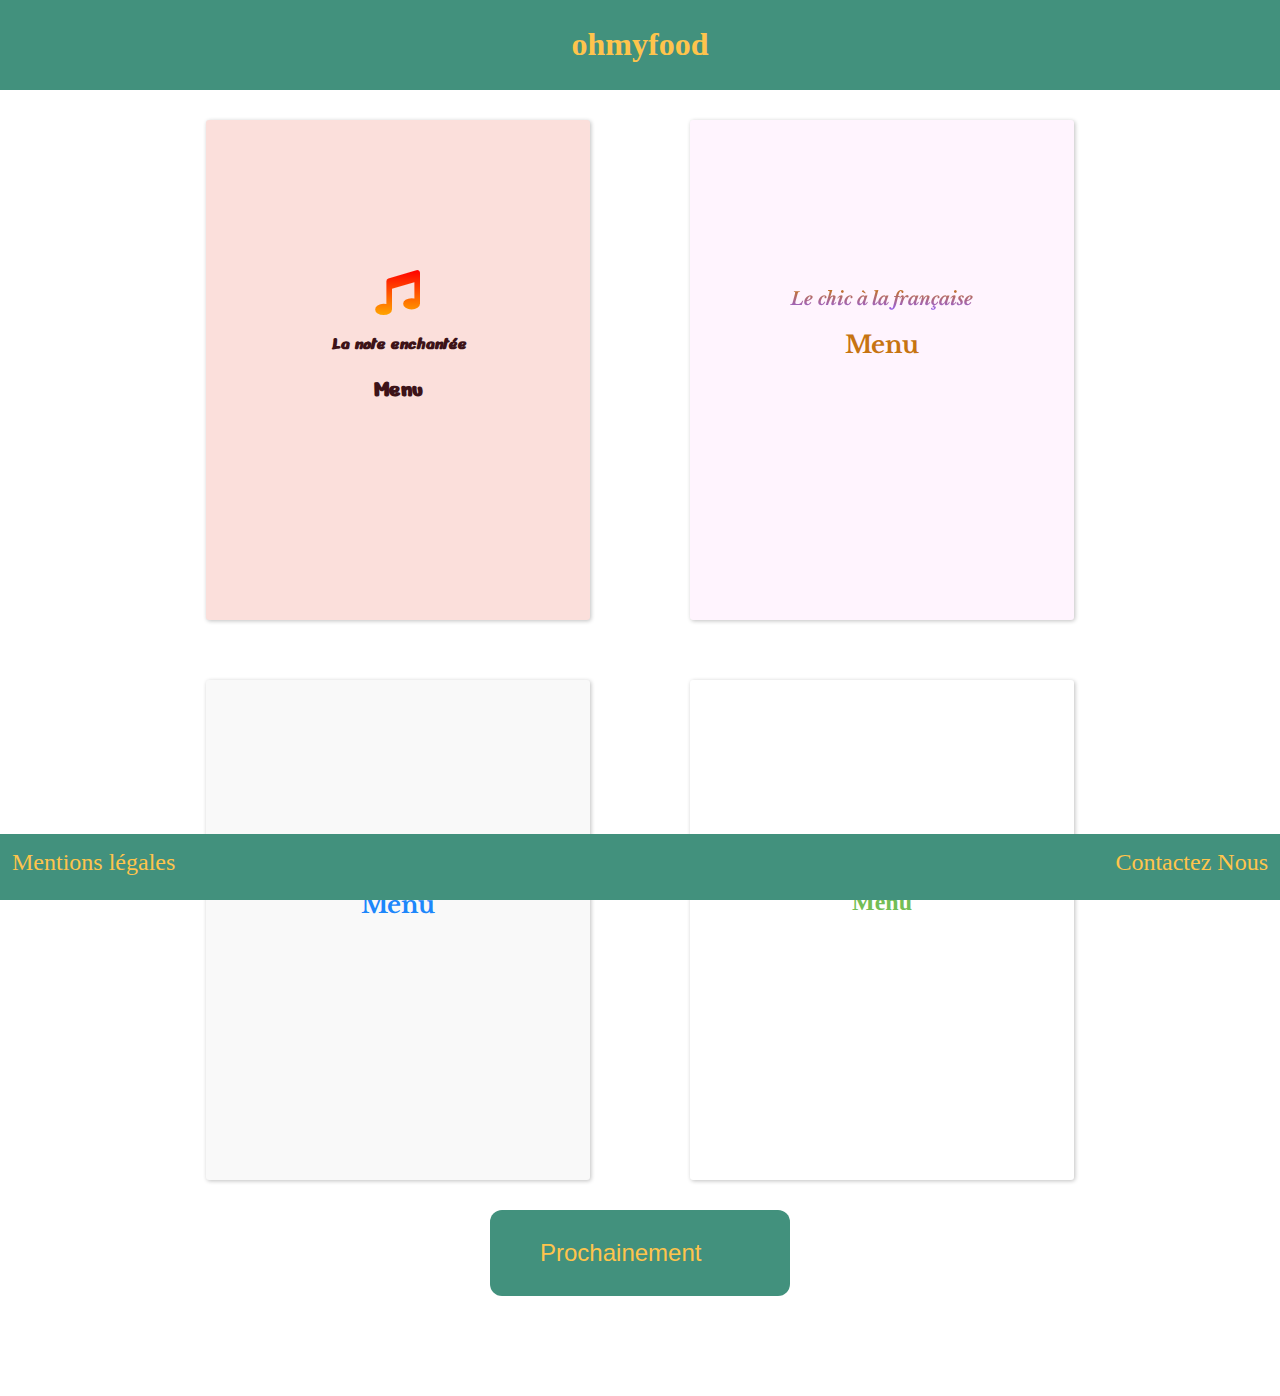
==== commit 6534fc8c: "reorgansation du responsive web design pour le menu principal" ====
--- a/index.html
+++ b/index.html
@@ -5,6 +5,8 @@
     <meta name="viewport" content="width=device-width, initial-scale=1.0">
     <link rel="stylesheet" href="./style/style.css" type="text/css" />
     <link rel="stylesheet" href="https://use.fontawesome.com/releases/v5.6.3/css/all.css" />
+    <link rel="preconnect" href="https://fonts.gstatic.com">
+    <link href="https://fonts.googleapis.com/css2?family=Libre+Baskerville&family=Nerko+One&family=Pacifico&display=swap" rel="stylesheet">
     <title>Document</title>
 </head>
 
@@ -14,12 +16,12 @@
         <header class="header">
             <h1 class="header__title">ohmyfood</h1>
         </header>
-        <section class="menu">
-            <article class="menu-card menu-card__body--rosy ">
+        <section  class="menu">
+            <article class="menu-card menu-card__body--rosy">
                 <a class="menu-card__link menu-card__link--rosybrown" href="./pages/menu1.html" >
                     <div class="menu-card__body ">
                         <i class="fas fa-music menu-card__img menu-card__img--orange"></i>
-                        <h3 class="menu-card__subtitle menu-card__subtitle--brown">La note enchantée</h3>
+                        <h3 class="menu-card__subtitle menu-card__subtitle--brown menu-card__subtitle--font">La note enchantée</h3>
                         <h2 class="menu-card__title menu-card__title--brown">Menu</h2>
                     </div>
                 </a>
@@ -27,30 +29,31 @@
             <article class="menu-card menu-card__body--clair">
                 <a class="menu-card__link " href="./pages/menu2.html" >
                     <div class="menu-card__body ">
-                        <h3 class="menu-card__subtitle menu-card__subtitle--orangeviolet">Le chic à la française</h3>
+                        <h3 class="menu-card__subtitle menu-card__subtitle--orangeviolet menu-card__subtitle--font">Le chic à la française</h3>
                         <h2 class="menu-card__title menu-card__title--orange">Menu</h2>
                     </div>
                </a>
             </article>
-        </section>
-        <section class="menu">
-            <article class="menu-card menu-card menu-card__body--gris">
+               <article class="menu-card menu-card menu-card__body--gris">
                 <a class="menu-card__link" href="./pages/menu3.html" >
                     <div class="menu-card__body ">
-                        <p class="menu-card__subtitle menu-card__subtitle--bleu">Le délice des papilles</p>
-                        <h5 class="menu-card__title enu-card__title--bleu">Menu</h5>
+                        <h3 class="menu-card__subtitle menu-card__subtitle--bleu menu-card__subtitle--font">Le délice des papilles</h3>
+                        <h2 class="menu-card__title menu-card__title--bleu">Menu</h2>
                     </div>
                 </a>
             </article>
             <article class="menu-card menu-card__body--gris2 ">
                 <a class="menu-card__link " href="./pages/menu4.html" >
                     <div class="menu-card__body ">
-                        <p class="menu-card__subtitle menu-card__subtitle--vert">La palette du gout</p>
-                        <h5 class="menu-card__title menu-card__title--vert">Menu</h5>
+                        <h3 class="menu-card__subtitle menu-card__subtitle--vert menu-card__subtitle--font">La palette du gout</h3>
+                        <h2 class="menu-card__title menu-card__title--vert">Menu</h2>
                     </div>
                 </a>
             </article>
         </section>
+        <!-- <section  class="menu">
+         
+        </section> -->
         
 
         <div class="prochainement">
--- a/style/style.css
+++ b/style/style.css
@@ -34,26 +34,36 @@
 
 .container .header .header__title {
   color: #ffc44c;
+  font-size: xx-large;
 }
 
 .container .menu {
   display: -webkit-box;
   display: -ms-flexbox;
   display: flex;
-  -webkit-box-orient: horizontal;
-  -webkit-box-direction: normal;
-      -ms-flex-direction: row;
-          flex-direction: row;
+  -ms-flex-wrap: wrap;
+      flex-wrap: wrap;
   -webkit-box-pack: center;
       -ms-flex-pack: center;
           justify-content: center;
+  -webkit-box-align: center;
+      -ms-flex-align: center;
+          align-items: center;
+  margin: auto;
 }
 
 .container .menu .menu-card {
-  margin: 20px;
-  padding: 150px 10px 150px 10px;
-  width: 300px;
-  height: 100px;
+  -webkit-box-flex: 0;
+      -ms-flex: 0 30%;
+          flex: 0 30%;
+  width: 100%;
+  margin-top: 30px;
+  margin-right: 50px;
+  margin-bottom: 20px;
+  margin-left: 50px;
+  height: 350px;
+  padding-top: 150px;
+  margin-bottom: 30px;
   border-radius: 3px;
   -webkit-box-shadow: 1px 1px 4px silver;
           box-shadow: 1px 1px 4px silver;
@@ -71,14 +81,17 @@
 
 .container .menu .menu-card__body--rosy {
   background-color: #fbdfdb;
+  font-family: "Nerko One", cursive;
 }
 
 .container .menu .menu-card__body--clair {
   background-color: #fff4fe;
+  font-family: "Libre Baskerville", serif;
 }
 
 .container .menu .menu-card__body--gris {
   background-color: #f9f9f9;
+  font-family: "Libre Baskerville", serif;
 }
 
 .container .menu .menu-card__img {
@@ -95,10 +108,6 @@
   -webkit-text-fill-color: transparent;
 }
 
-.container .menu .menu-card__title {
-  font-size: 17px;
-}
-
 .container .menu .menu-card__title--brown {
   color: #3d1318;
 }
@@ -140,6 +149,10 @@
   background: -webkit-linear-gradient(#73be56, #beff7f);
   -webkit-background-clip: text;
   -webkit-text-fill-color: transparent;
+}
+
+.container .menu .menu-card__subtitle--font {
+  font-size: large;
 }
 
 .container .menu .menu-card:hover {
@@ -180,12 +193,10 @@
   margin: auto;
   background-color: #42917d;
   border: none;
-  border-radius: 5%;
   color: #ffc44c;
-  padding: 10px 40px;
-  text-align: center;
-  font-size: 20px;
-  margin-top: 10px;
+  padding: 5px 50px;
+  font-size: x-large;
+  border-radius: 12px;
   margin-bottom: 100px;
 }
 
@@ -263,10 +274,10 @@
 }
 
 .footer__btn {
+  margin-top: 15px;
   margin-left: 12px;
   margin-right: 12px;
-  line-height: 60px;
-  font-weight: bold;
+  font-size: x-large;
 }
 
 .footer__btn:hover {
@@ -276,7 +287,6 @@
 
 .footer__btn a {
   color: #ffc44c;
-  font-size: 18px;
   text-decoration: none;
 }
 
@@ -330,18 +340,31 @@
   width: 60%;
 }
 
-@media screen and (max-width: 500px) {
-  body {
+@media screen and (max-width: 900px) {
+  .header {
     margin: auto;
   }
-  .header {
-    margin: 0 0 40 auto;
-  }
   .menu {
-    width: auto;
+    -webkit-box-orient: vertical;
+    -webkit-box-direction: normal;
+        -ms-flex-direction: column;
+            flex-direction: column;
+    -webkit-box-pack: center;
+        -ms-flex-pack: center;
+            justify-content: center;
+    -webkit-box-align: center;
+        -ms-flex-align: center;
+            align-items: center;
+    padding-right: 100px;
+    width: 70%;
+  }
+  .menu-card {
+    width: 40%;
+    margin-left: 0px;
+    padding: auto;
   }
   .container {
-    width: 800px;
+    width: 100%;
   }
 }
 /*# sourceMappingURL=style.css.map */